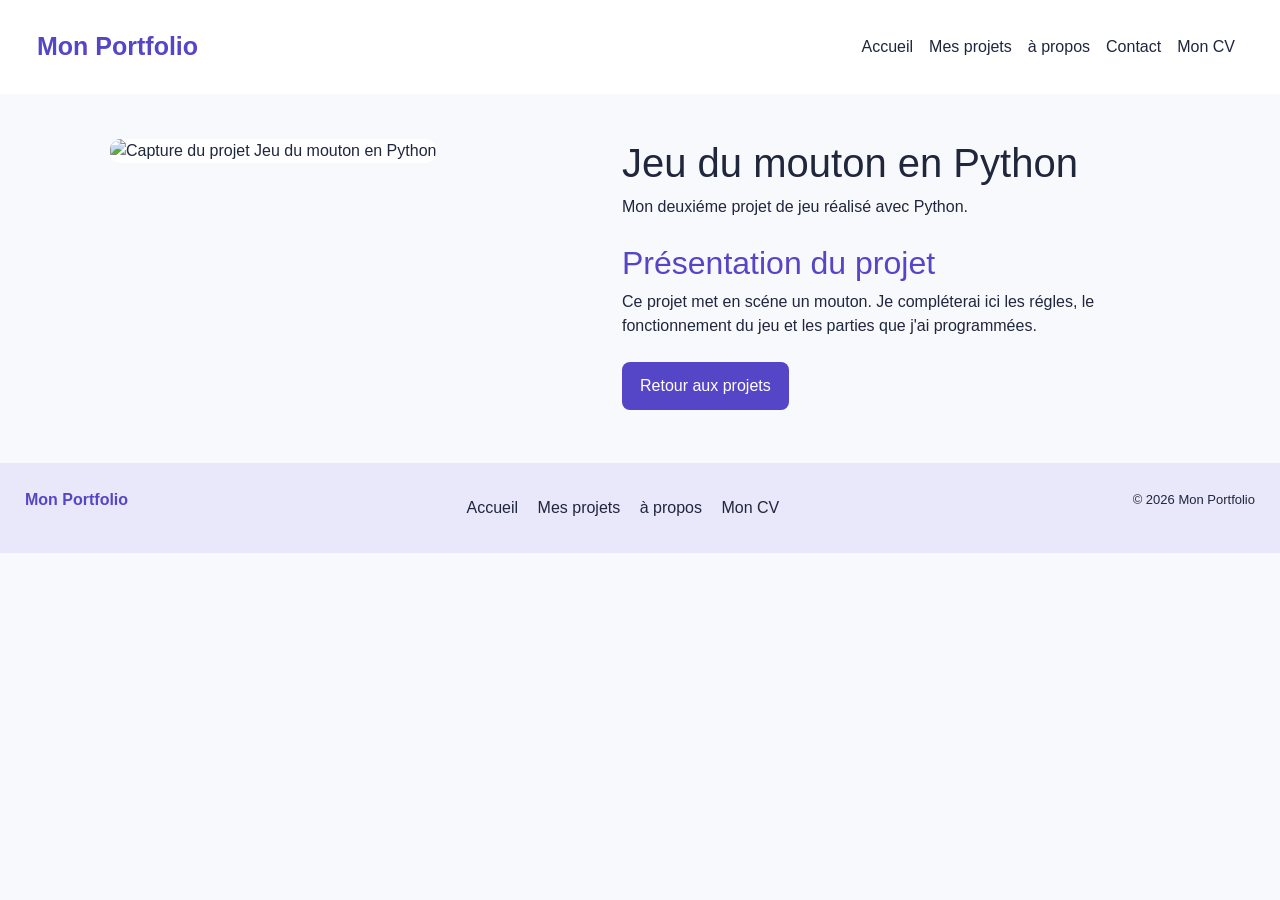
==== projet3.html @ 2fab790e "Ajout de mon portfolio informatique" ====
<!DOCTYPE html>
<html lang="fr">
 <head>
  <meta charset="utf-8"/>
  <meta content="width=device-width, initial-scale=1.0" name="viewport"/>
  <title> Projet Python 2 - Portfolio d'Imen</title>
  <link href="https://cdn.jsdelivr.net/npm/bootstrap@5.3.3/dist/css/bootstrap.min.css" rel="stylesheet"/>
  <link href="index.css" rel="stylesheet"/>
 </head>
 <body>
  <header>
   <nav class="navbar navbar-expand-md">
    <div class="container-fluid">
     <a class="navbar-brand logo" href="index.html"> Mon Portfolio</a>
     <button aria-controls="menu" aria-expanded="false" aria-label="Ouvrir le menu" class="navbar-toggler" data-bs-target="#menu" data-bs-toggle="collapse" type="button">
      <span class="navbar-toggler-icon">
      </span>
     </button>
     <div class="collapse navbar-collapse" id="menu">
      <div class="navbar-nav ms-auto">
       <a class="nav-link" href="index.html">Accueil</a>
       <a class="nav-link" href="projets.html">Mes projets</a>
       <a class="nav-link" href="apropos.html">à propos</a>
       <a class="nav-link" href="apropos.html">Contact</a>
       <a class="nav-link" href="cv.html">Mon CV</a>
      </div>
     </div>
    </div>
   </nav>
  </header>
  <main>
   <section class="preparecette">
    <div class="imgrecette">
     <img alt="Capture du projet Jeu du mouton en Python" src="images/jeu-mouton.webp"/>
    </div>
    <div class="policerecette">
     <h1>Jeu du mouton en Python</h1>
     <p>Mon deuxiéme projet de jeu réalisé avec Python.</p>
     <h2>Présentation du projet</h2>
     <p> Ce projet met en scéne un mouton. Je compléterai ici les régles, le fonctionnement du jeu et les parties que j'ai programmées.</p>
     <a class="bouton" href="projets.html">Retour aux projets</a>
    </div>
   </section>
  </main>
  <footer>
   <p class="logofooter"> Mon Portfolio</p>
   <div class="liensfooter">
    <a href="index.html">Accueil</a>
    <a href="projets.html"> Mes projets</a>
    <a href="apropos.html"> à propos</a>
    <a href="cv.html">Mon CV</a>
   </div>
   <p class="copyright">© 2026 Mon Portfolio</p>
  </footer>
  <script src="https://cdn.jsdelivr.net/npm/bootstrap@5.3.3/dist/js/bootstrap.bundle.min.js">
  </script>
 </body>
</html>
---- index.css ----
/* Style simple, basé sur Salade Bio */
body {
    margin: 0;
    font-family: Arial, sans-serif;
    background-color: #f8f9fc;
    color: #20263c;
}

header {
    background-color: white;
    padding: 15px 25px;
}

.logo {
    color: #5546c7;
    font-size: 25px;
    font-weight: bold;
}

.navbar .navbar-brand {
    color: #5546c7;
}

.navbar .nav-link {
    color: #20263c;
}

.section1 {
    position: relative;
    background-color: #20263c;
}

.section1 img {
    width: 100%;
    height: 430px;
    object-fit: cover;
}

.texte-accueil {
    position: absolute;
    top: 50%;
    left: 6%;
    transform: translateY(-50%);
    color: white;
    max-width: 550px;
}

.texte-accueil h1 {
    font-size: 40px;
}

.bouton {
    display: inline-block;
    background-color: #5546c7;
    color: white;
    text-decoration: none;
    padding: 12px 18px;
    border-radius: 8px;
    margin: 8px 8px 8px 0;
}

.bouton-secondaire {
    background-color: #39445e;
}

.titre-recettes {
    text-align: center;
    margin: 35px 0;
}

.section3 {
    display: flex;
    gap: 25px;
    max-width: 1150px;
    margin: auto;
    padding: 0 20px;
}

.recette {
    flex: 1;
    background-color: white;
    border-radius: 10px;
    overflow: hidden;
    box-shadow: 0 3px 12px #00000015;
}

.recette img {
    width: 100%;
    height: 220px;
    object-fit: cover;
}

.recette h2 {
    font-size: 21px;
    margin: 15px;
}

.recette p {
    margin: 15px;
}

.recette .technologies {
    color: #5546c7;
    font-weight: bold;
}

.recette a:last-child {
    display: inline-block;
    color: #5546c7;
    text-decoration: none;
    margin: 0 15px 20px;
}

.grille-projets {
    flex-wrap: wrap;
}

.grille-projets .recette {
    flex: 0 1 31%;
}

.intro, .voir-tout, .competences-accueil {
    text-align: center;
    margin: 30px auto;
    padding: 0 20px;
}

.badges span {
    display: inline-block;
    background-color: #e9e7fa;
    color: #5546c7;
    padding: 10px;
    margin: 5px;
    border-radius: 7px;
}

.preparecette {
    display: flex;
    gap: 35px;
    max-width: 1100px;
    margin: 45px auto;
    padding: 0 20px;
}

.imgrecette {
    width: 45%;
}

.imgrecette img {
    width: 100%;
    border-radius: 10px;
}

.policerecette {
    flex: 1;
}

.policerecette h2, .apropos h2 {
    color: #5546c7;
    margin-top: 25px;
}

.apropos {
    max-width: 950px;
    margin: 40px auto;
    padding: 0 20px;
}

.apropos section {
    margin-bottom: 35px;
}

.equipe {
    display: flex;
    gap: 20px;
}

.equipe div {
    flex: 1;
    background-color: white;
    padding: 15px;
    border-radius: 10px;
}

.equipe h3 {
    font-size: 20px;
}

footer {
    display: flex;
    justify-content: space-between;
    align-items: center;
    gap: 20px;
    padding: 25px;
    margin-top: 40px;
    background-color: #e9e7fa;
}

.logofooter {
    font-weight: bold;
    color: #5546c7;
}

.liensfooter a {
    margin-right: 15px;
    color: #20263c;
    text-decoration: none;
}

.copyright {
    font-size: 13px;
}

@media (max-width: 750px) {
    .section3, .preparecette, .equipe {
        flex-direction: column;
    }

    .grille-projets .recette, .imgrecette {
        width: 100%;
        flex: auto;
    }

    .texte-accueil h1 {
        font-size: 28px;
    }

    footer {
        flex-direction: column;
        text-align: center;
    }
}

/* Accueil blanc et sans photographie */
.section1 {
    background-color: white;
    min-height: 320px;
    display: flex;
    align-items: center;
}
.texte-accueil {
    position: static;
    transform: none;
    color: #20263c;
    padding: 45px 6%;
}

.recette {
    padding-top: 12px;
}
.grille-projets {
    margin-bottom: 35px;
}
.imgrecette img {
    max-height: 480px;
    object-fit: contain;
    background-color: white;
}
.cv-apercu {
    display: block;
    width: 100%;
    height: 650px;
    border: 1px solid #dddddd;
    margin-top: 20px;
}
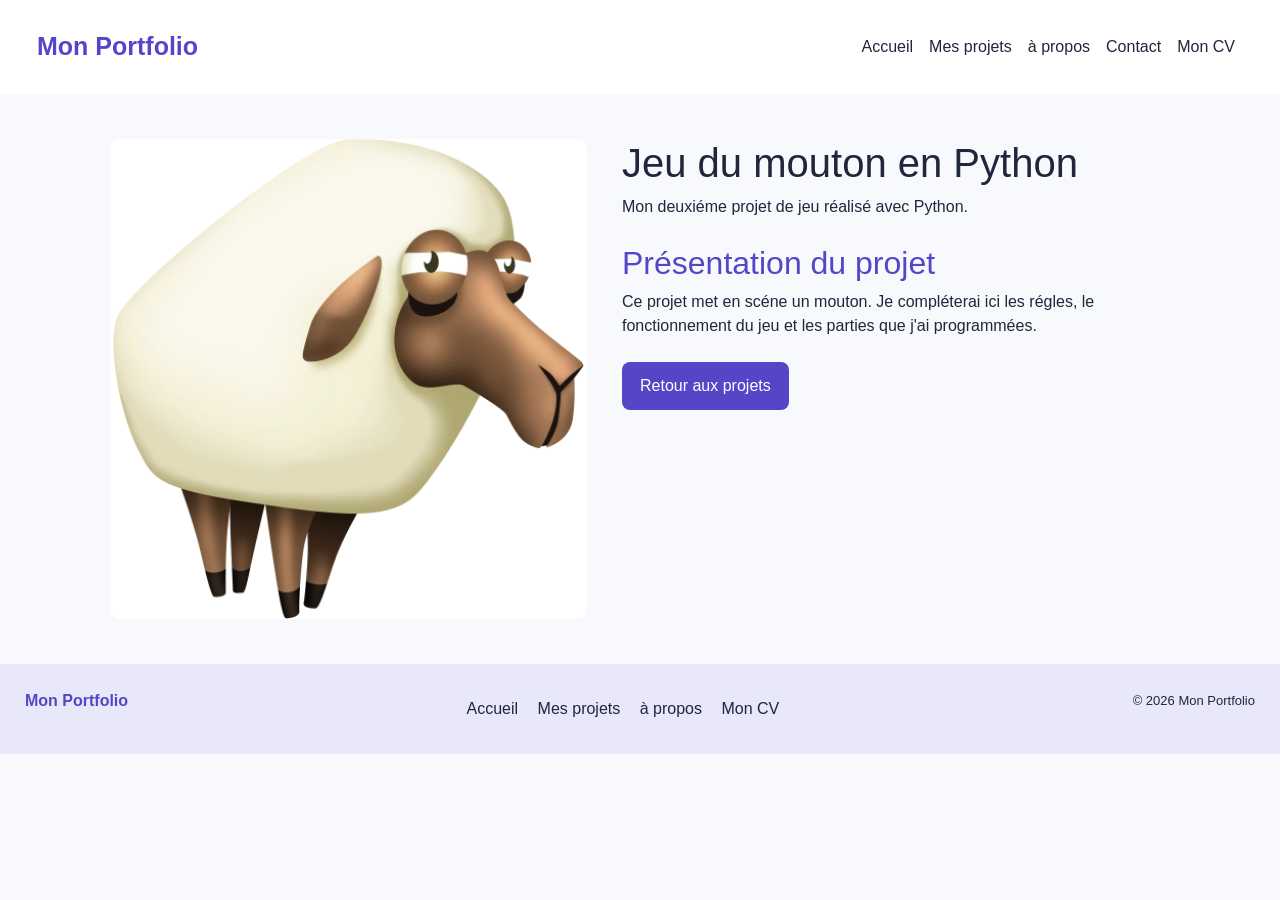
==== commit dd886482: "Update projet3.html" ====
--- a/projet3.html
+++ b/projet3.html
@@ -31,7 +31,7 @@
   <main>
    <section class="preparecette">
     <div class="imgrecette">
-     <img alt="Capture du projet Jeu du mouton en Python" src="images/jeu-mouton.webp"/>
+     <img alt="Capture du projet Jeu du mouton en Python" src="images/jeu-mouton.png"/>
     </div>
     <div class="policerecette">
      <h1>Jeu du mouton en Python</h1>
